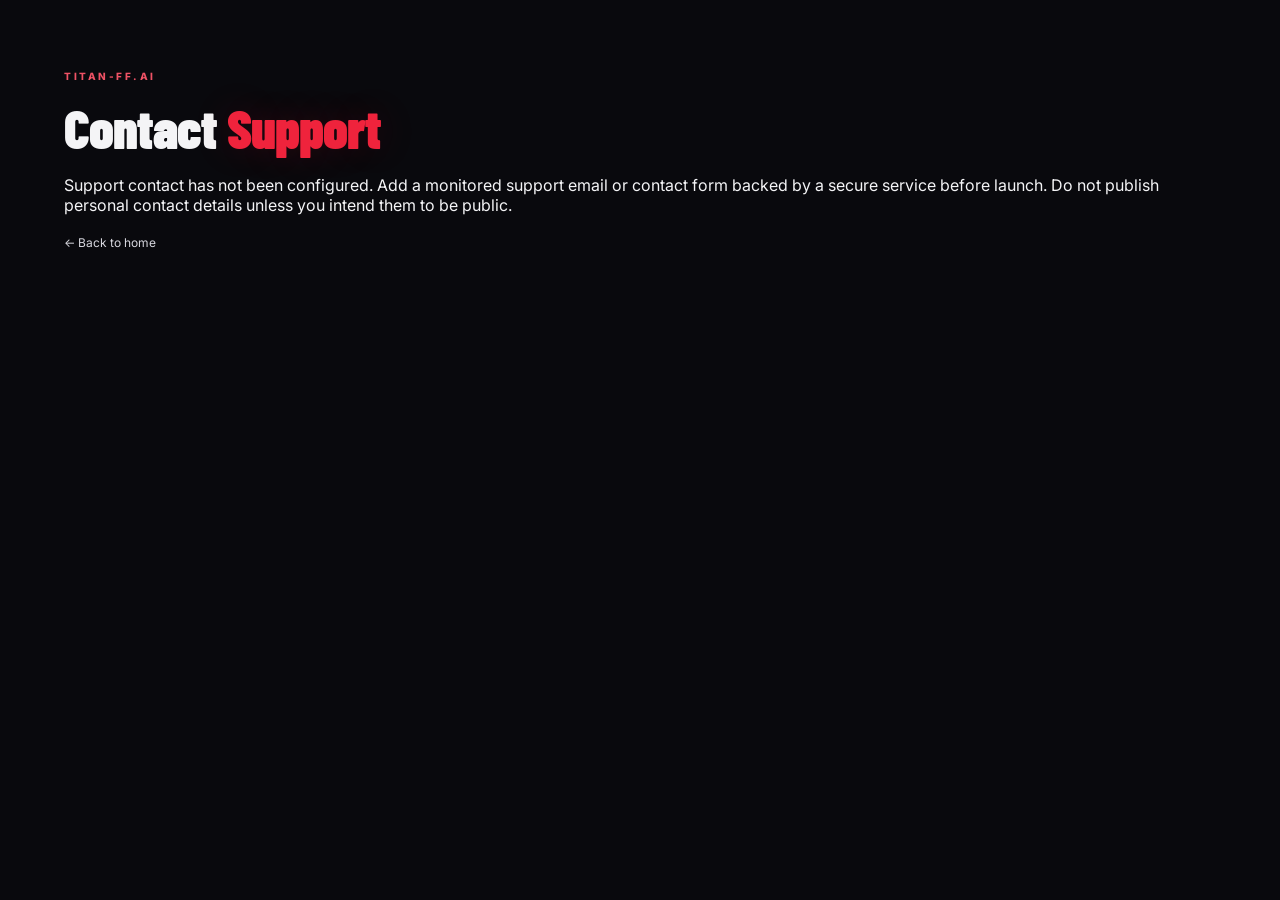
==== contact.html @ db3f046b "Add files via upload" ====
<!doctype html><html lang="en"><meta charset="utf-8"><meta name="viewport" content="width=device-width,initial-scale=1"><title>Contact — TITAN-FF.AI</title><link rel="stylesheet" href="style.css"><body><main class="section"><div class="eyebrow">TITAN-FF.AI</div><h1 style="font-size:54px">Contact <span style="color:#ef233c">Support</span></h1><p>Support contact has not been configured. Add a monitored support email or contact form backed by a secure service before launch. Do not publish personal contact details unless you intend them to be public.</p><p><a class="text-link" href="index.html">← Back to home</a></p></main></body></html>
---- style.css ----
@import url('https://fonts.googleapis.com/css2?family=Barlow+Condensed:wght@500;600;700;800;900&family=Inter:wght@400;500;600;700;800&display=swap');
:root{--bg:#09090d;--panel:#111116;--panel2:#15151c;--red:#ef233c;--red2:#a80e25;--text:#f4f4f6;--muted:#9a9aa7;--line:#292932;--green:#72e3a2}
*{box-sizing:border-box}html{scroll-behavior:smooth;scroll-padding-top:90px}body{margin:0;background:var(--bg);color:var(--text);font-family:Inter,system-ui,sans-serif;overflow-x:hidden}button,a,input{font:inherit}button,a{-webkit-tap-highlight-color:transparent}a{color:inherit;text-decoration:none}button{cursor:pointer}.ambient{position:fixed;width:350px;height:350px;filter:blur(110px);opacity:.13;pointer-events:none;z-index:-1}.ambient-one{background:#d20b31;top:120px;left:-210px}.ambient-two{background:#7312a0;right:-230px;top:650px}.topbar{height:78px;position:sticky;top:0;z-index:10;background:rgba(9,9,13,.88);backdrop-filter:blur(18px);border-bottom:1px solid #22222a;display:flex;align-items:center;justify-content:space-between;padding:0 clamp(20px,5vw,78px)}.brand{display:flex;align-items:center;gap:11px}.brand-mark{width:39px;height:39px;display:grid;place-items:center;background:linear-gradient(145deg,#ff344d,#a00c25);clip-path:polygon(15% 0,100% 0,85% 100%,0 100%);font-family:'Barlow Condensed',sans-serif;font-size:27px;font-weight:900;color:white;box-shadow:0 0 22px #ef233c44}.brand strong{display:block;font-size:17px;letter-spacing:1.7px}.brand strong span{color:var(--red)}.brand small{display:block;font-size:8px;color:#9c9ca7;letter-spacing:2px;margin-top:3px}.topbar-right{display:flex;align-items:center;gap:22px}.clock{font-size:11px;color:#b8b8c1;display:flex;align-items:center;gap:8px}.live-dot,.status i{width:7px;height:7px;background:var(--green);border-radius:50%;box-shadow:0 0 10px #72e3a288}.outline-btn{border:1px solid #45454e;color:#fff;background:transparent;padding:10px 18px;border-radius:5px;font-size:12px;font-weight:700}.outline-btn:hover{border-color:var(--red)}.hero{min-height:600px;padding:80px clamp(20px,8vw,125px) 72px;display:grid;grid-template-columns:1.05fr .95fr;gap:45px;align-items:center;max-width:1500px;margin:auto}.eyebrow{font-size:10px;font-weight:800;letter-spacing:2.5px;color:#ef5265;display:flex;align-items:center;gap:10px}.eyebrow-line{height:2px;width:26px;background:var(--red)}h1,h2,h3,p{margin-top:0}h1{font-family:'Barlow Condensed',Impact,sans-serif;font-size:clamp(65px,8vw,112px);line-height:.86;letter-spacing:-1px;margin:23px 0 24px;font-weight:900}h1 span{color:var(--red);text-shadow:0 0 38px #ef233c2a}.hero-copy>p{max-width:500px;color:#aaaab5;font-size:14px;line-height:1.9}.hero-actions{display:flex;align-items:center;gap:25px;margin-top:28px;flex-wrap:wrap}.primary-btn{background:linear-gradient(110deg,#f12a43,#b20c29);border:0;border-radius:4px;color:#fff;padding:15px 19px;font-size:11px;font-weight:800;letter-spacing:1px;display:inline-flex;align-items:center;gap:23px;justify-content:center;box-shadow:0 8px 25px #d30d3025;transition:transform .2s,filter .2s}.primary-btn:hover{transform:translateY(-2px);filter:brightness(1.12)}.text-link{font-size:12px;color:#d7d7de}.text-link span{color:var(--red);padding-left:7px}.hero-metrics{display:flex;gap:30px;border-top:1px solid #282830;margin-top:50px;padding-top:20px}.hero-metrics div{display:flex;flex-direction:column;gap:7px}.hero-metrics strong{font-size:9px;letter-spacing:1.2px}.hero-metrics span{font-size:10px;color:#858591}.hero-art{min-height:380px;position:relative;display:grid;place-items:center;isolation:isolate}.hero-art:before{content:"";position:absolute;inset:12%;background:radial-gradient(circle,#d9153428,transparent 65%);z-index:-2}.ring{position:absolute;border:1px solid #ef233c44;border-radius:50%;transform:rotate(-23deg)}.ring-outer{width:min(100%,390px);aspect-ratio:1;border-style:dashed;animation:spin 38s linear infinite}.ring-inner{width:min(76%,300px);aspect-ratio:1;border-color:#fff1;box-shadow:0 0 50px #ef233c0d,inset 0 0 50px #ef233c0d}.hero-emblem{width:190px;height:210px;display:flex;align-items:center;justify-content:center;flex-direction:column;clip-path:polygon(16% 0,84% 0,100% 75%,50% 100%,0 75%);background:linear-gradient(145deg,#282831,#101015 55%,#3c0914);border:1px solid #f13a50;filter:drop-shadow(0 0 25px #ef233c33);animation:float 4s ease-in-out infinite}.hero-emblem span{font-family:'Barlow Condensed',sans-serif;font-size:125px;font-weight:900;line-height:.8;color:#f4f4f5;text-shadow:4px 5px 0 #c31331}.hero-emblem i{font-size:14px;font-style:normal;letter-spacing:8px;color:#ff4057;margin-left:7px}.hero-stamp{position:absolute;right:2%;top:19%;font-family:'Barlow Condensed',sans-serif;font-size:22px;line-height:.85;transform:rotate(8deg);color:#b9b9c3}.hero-stamp b{color:var(--red);font-size:28px}.art-bottom{position:absolute;bottom:2%;left:7%;right:7%;display:flex;justify-content:space-between;color:#71717d;font-size:8px;letter-spacing:2px}.crosshair{position:absolute;width:18px;height:18px;border:1px solid #ef233c77}.crosshair-a{top:17%;left:12%}.crosshair-b{right:10%;bottom:17%}.section{max-width:1300px;margin:0 auto;padding:70px clamp(20px,5vw,70px)}.section-head{display:flex;justify-content:space-between;align-items:end;gap:20px;margin-bottom:27px}.section-head h2,.join-banner h2{font-size:clamp(30px,4vw,44px);letter-spacing:-1.5px;margin:9px 0 0}.section-head h2 span,.join-banner h2 span{color:var(--red)}.demo-badge{font-size:8px;letter-spacing:1.4px;color:#ff687b;border:1px solid #7c2535;padding:7px 9px;border-radius:3px;white-space:nowrap}.event-grid{display:grid;grid-template-columns:repeat(3,1fr);gap:15px}.event-card{background:linear-gradient(145deg,#15151c,#0e0e13);border:1px solid #292932;border-radius:7px;padding:21px;position:relative;overflow:hidden;transition:transform .2s,border-color .2s}.event-card:hover{transform:translateY(-4px);border-color:#75303b}.event-card.featured{border-color:#77303d;background:linear-gradient(145deg,#211117,#111116 70%)}.event-card.featured:after{content:"";position:absolute;right:-40px;top:-70px;width:160px;height:160px;border-radius:50%;background:#ed1e3b16;filter:blur(20px)}.event-top{display:flex;align-items:center;justify-content:space-between;gap:10px}.event-tag,.status{font-size:8px;letter-spacing:1px;font-weight:800}.event-tag{color:#ff596d}.muted-tag{color:#9d9da8}.status{display:flex;align-items:center;gap:6px;color:#8be2ad}.status i{width:5px;height:5px}.status.neutral{color:#a6a6b0}.status.neutral i{background:#777783;box-shadow:none}.event-symbol{font-size:37px;color:var(--red);margin:28px 0 13px;text-shadow:0 0 25px #ef233c55}.symbol-muted{color:#797985}.event-card h3{font-size:20px;margin-bottom:7px}.event-card p{font-size:11px;color:#9696a2;line-height:1.7;min-height:35px}.event-meta{display:flex;flex-direction:column;gap:9px;border-top:1px solid #2a2a33;padding-top:15px;color:#b5b5be;font-size:10px}.card-btn{display:flex;width:100%;justify-content:space-between;align-items:center;background:#202027;border:1px solid #34343d;color:#eee;padding:12px 13px;border-radius:4px;margin-top:20px;font-size:11px;font-weight:700}.card-btn span{color:#ff4057}.feature-grid{display:grid;grid-template-columns:repeat(3,1fr);gap:15px}.feature-card{border:1px solid #282830;background:#101015;padding:25px;border-radius:6px}.feature-icon{width:40px;height:40px;display:grid;place-items:center;border:1px solid #7a2736;color:#ff4057;background:#ed233b10;border-radius:5px;font-size:21px;margin-bottom:20px}.feature-card h3{font-size:15px}.feature-card p{font-size:12px;color:#9999a5;line-height:1.8;margin-bottom:0}.leaderboard{border:1px solid #2b2b34;border-radius:6px;overflow:hidden}.leader-row{display:grid;grid-template-columns:1.6fr 1fr .4fr;align-items:center;gap:15px;padding:16px 20px;border-bottom:1px solid #24242c;font-size:11px;color:#b8b8c2}.leader-row:last-child{border-bottom:0}.leader-row>span:first-child{display:flex;align-items:center;gap:12px}.leader-row>span:first-child>span:last-child{display:flex;flex-direction:column;gap:4px}.leader-row strong{color:#f1f1f4}.leader-row small{font-size:9px;color:#81818c}.leader-head{font-size:8px;letter-spacing:1.4px;color:#777783;background:#111116}.rank{font-family:'Barlow Condensed',sans-serif;font-size:17px;color:#9999a5}.rank-gold{color:#f4c56b}.player-dot{width:31px;height:31px;border-radius:50%;display:grid;place-items:center;background:#292029;border:1px solid #55303b;color:#ff586d;font-weight:800}.small-note{font-size:10px;color:#777783;margin:12px 0 0}.join-banner{max-width:1160px;margin:30px auto 80px;padding:36px clamp(20px,5vw,45px);background:linear-gradient(105deg,#271018,#151116 60%,#101015);border:1px solid #5a2631;border-radius:7px;display:flex;align-items:center;justify-content:space-between;gap:25px}.join-banner p{font-size:12px;color:#a5a5af;margin:10px 0 0}footer{border-top:1px solid #25252d;padding:30px clamp(20px,5vw,70px);display:flex;align-items:center;gap:30px;flex-wrap:wrap}footer nav{display:flex;gap:18px;flex-wrap:wrap;margin-left:auto}footer nav a{font-size:10px;color:#a4a4af}footer nav a:hover{color:#fff}footer>p{width:100%;font-size:9px;color:#666672;margin:0}.auth-dialog{width:min(94vw,440px);max-height:90vh;overflow:auto;background:#111116;color:#f4f4f6;border:1px solid #3c3036;border-radius:10px;padding:30px;box-shadow:0 25px 100px #000c;position:relative}.auth-dialog::backdrop{background:#000b;backdrop-filter:blur(6px)}.dialog-close{position:absolute;right:15px;top:12px;border:0;background:transparent;color:#a5a5af;font-size:27px}.auth-logo{display:flex;justify-content:center;margin-bottom:15px}.auth-logo .brand-mark{width:45px;height:45px;font-size:30px}.centered{justify-content:center;font-size:8px}.auth-dialog h2{text-align:center;font-size:24px;margin:9px 0}.auth-dialog h2 span{color:var(--red)}.auth-intro{text-align:center;font-size:11px;color:#a0a0aa;line-height:1.7;margin-bottom:20px}.auth-tabs{display:grid;grid-template-columns:1fr 1fr;background:#09090d;padding:4px;border-radius:5px;margin-bottom:20px}.auth-tabs button{background:transparent;border:0;color:#8e8e99;padding:10px;font-size:11px;border-radius:4px}.auth-tabs button.active{background:#2a171d;color:#fff;border:1px solid #6d2936}.auth-dialog form{display:flex;flex-direction:column;gap:13px}.auth-dialog label{display:flex;flex-direction:column;gap:7px;font-size:10px;color:#c5c5cd}.auth-dialog input:not([type=checkbox]){width:100%;background:#09090d;border:1px solid #34343e;color:#fff;padding:12px;border-radius:4px;outline:none;font-size:12px}.auth-dialog input:focus{border-color:#e52b44}.password-wrap{display:flex;align-items:center;position:relative}.password-wrap input{padding-right:55px!important}.password-wrap button{position:absolute;right:8px;border:0;background:transparent;color:#ff6478;font-size:10px}.hidden{display:none!important}.terms-check{display:flex!important;flex-direction:row!important;align-items:center;line-height:1.6}.terms-check input{accent-color:var(--red)}.terms-check a{color:#ff6478;text-decoration:underline}.auth-submit{width:100%;margin-top:4px}.separator{display:flex;align-items:center;gap:12px;color:#777783;font-size:9px;margin:18px 0}.separator:before,.separator:after{content:"";height:1px;background:#303039;flex:1}.google-btn,.phone-btn{width:100%;border:1px solid #383842;background:#19191f;color:#eee;padding:12px;border-radius:4px;font-size:11px;font-weight:700;display:flex;justify-content:center;align-items:center;gap:10px;margin-bottom:9px}.google-g{font-size:17px;font-weight:800;background:conic-gradient(from -45deg,#4285f4 0 25%,#34a853 25% 50%,#fbbc05 50% 75%,#ea4335 75%);color:transparent;background-clip:text}.auth-status{background:#201b12;border:1px solid #574323;color:#e6c786;font-size:10px;line-height:1.6;padding:10px;border-radius:4px;margin:10px 0}.security-note{display:block;text-align:center;color:#777783;font-size:9px;line-height:1.6}.toast{position:fixed;bottom:22px;left:50%;transform:translate(-50%,20px);opacity:0;pointer-events:none;background:#21171c;border:1px solid #713040;color:#fff;padding:12px 18px;border-radius:5px;font-size:11px;z-index:30;transition:.25s;max-width:90vw;text-align:center}.toast.show{opacity:1;transform:translate(-50%,0)}@keyframes spin{to{transform:rotate(337deg)}}@keyframes float{0%,100%{transform:translateY(0)}50%{transform:translateY(-9px)}}@media(max-width:850px){.hero{grid-template-columns:1fr;gap:10px;padding-top:60px}.hero-art{min-height:320px;grid-row:1}.hero-copy{grid-row:2}.hero-metrics{margin-top:35px}.event-grid{grid-template-columns:1fr 1fr}.event-card:last-child{grid-column:span 2}.feature-grid{grid-template-columns:1fr}.join-banner{margin-left:20px;margin-right:20px}footer nav{margin-left:0}}@media(max-width:560px){.topbar{height:67px;padding:0 16px}.brand-mark{width:34px;height:34px}.clock{font-size:9px}.topbar-right{gap:10px}.outline-btn{padding:9px 12px;font-size:10px}.hero{padding:45px 20px 45px}.hero-art{min-height:260px}.hero-emblem{width:145px;height:165px}.hero-emblem span{font-size:100px}.ring-outer{width:250px}.ring-inner{width:190px}.hero-stamp{font-size:16px}.hero-stamp b{font-size:20px}h1{font-size:70px}.hero-metrics{gap:15px}.hero-metrics strong{font-size:8px}.hero-metrics span{font-size:9px}.section{padding:48px 18px}.section-head{align-items:start}.section-head h2{font-size:32px}.event-grid{grid-template-columns:1fr}.event-card:last-child{grid-column:auto}.join-banner{margin-top:20px;margin-bottom:55px;align-items:flex-start;flex-direction:column}.join-banner h2{font-size:31px}footer{gap:20px}footer nav{gap:13px}.leader-row{padding:13px 10px;grid-template-columns:1.5fr .8fr .35fr;font-size:9px}.player-dot{width:26px;height:26px}.leader-row>span:first-child{gap:7px}.auth-dialog{padding:25px 20px}}
@media(prefers-reduced-motion:reduce){*,*::before,*::after{animation-duration:.01ms!important;animation-iteration-count:1!important;scroll-behavior:auto!important;transition-duration:.01ms!important}}

\n/* UID lookup section */
.uid-lookup-card { max-width: 760px; }
.uid-lookup-card > p { color: var(--muted, #a6a6b2); line-height: 1.7; }
.uid-form { margin-top: 22px; }
.uid-form label { display:block; margin-bottom:9px; font-weight:700; }
.uid-input-row { display:flex; gap:12px; }
.uid-input-row input { flex:1; min-width:0; border:1px solid rgba(255,255,255,.16); border-radius:10px; padding:14px 16px; color:#fff; background:#111117; }
.uid-input-row .primary-btn { white-space:nowrap; }
@media (max-width:560px) { .uid-input-row { flex-direction:column; } }
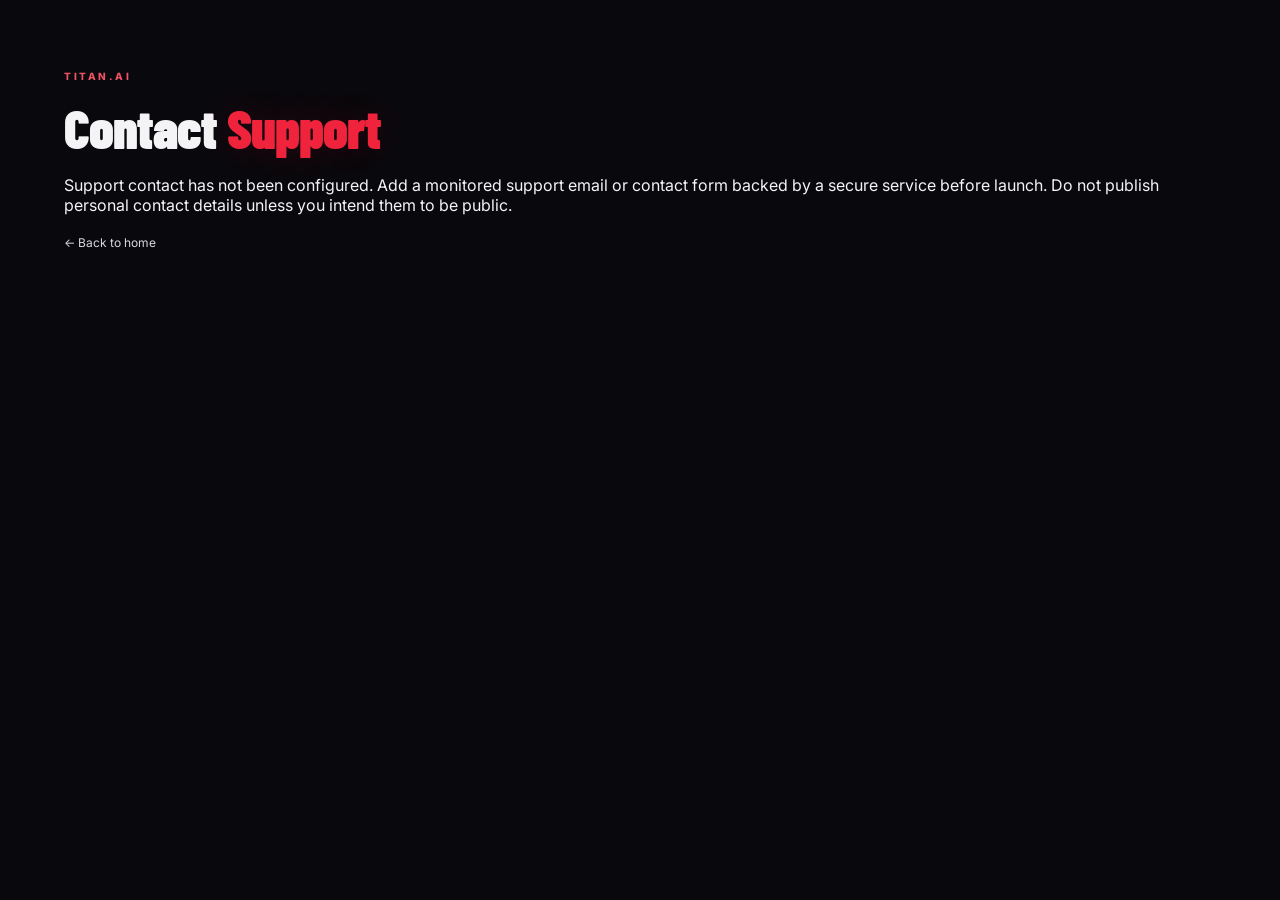
==== commit a9473909: "Add files via upload" ====
--- a/contact.html
+++ b/contact.html
@@ -1 +1 @@
-<!doctype html><html lang="en"><meta charset="utf-8"><meta name="viewport" content="width=device-width,initial-scale=1"><title>Contact — TITAN-FF.AI</title><link rel="stylesheet" href="style.css"><body><main class="section"><div class="eyebrow">TITAN-FF.AI</div><h1 style="font-size:54px">Contact <span style="color:#ef233c">Support</span></h1><p>Support contact has not been configured. Add a monitored support email or contact form backed by a secure service before launch. Do not publish personal contact details unless you intend them to be public.</p><p><a class="text-link" href="index.html">← Back to home</a></p></main></body></html>+<!doctype html><html lang="en"><meta charset="utf-8"><meta name="viewport" content="width=device-width,initial-scale=1"><title>Contact — TITAN.AI</title><link rel="stylesheet" href="style.css"><body><main class="section"><div class="eyebrow">TITAN.AI</div><h1 style="font-size:54px">Contact <span style="color:#ef233c">Support</span></h1><p>Support contact has not been configured. Add a monitored support email or contact form backed by a secure service before launch. Do not publish personal contact details unless you intend them to be public.</p><p><a class="text-link" href="index.html">← Back to home</a></p></main></body></html>
--- a/style.css
+++ b/style.css
@@ -12,3 +12,11 @@
 .uid-input-row input { flex:1; min-width:0; border:1px solid rgba(255,255,255,.16); border-radius:10px; padding:14px 16px; color:#fff; background:#111117; }
 .uid-input-row .primary-btn { white-space:nowrap; }
 @media (max-width:560px) { .uid-input-row { flex-direction:column; } }
+
+/* Local game-code analysis panel */
+.analysis-extra{display:grid;grid-template-columns:1fr 1fr;gap:14px;margin-top:16px}
+.analysis-extra label{display:flex;flex-direction:column;gap:8px;color:var(--muted,#a7a7b8);font-size:.82rem}
+.analysis-extra input{width:100%;min-width:0;padding:12px;border:1px solid rgba(255,255,255,.13);border-radius:10px;background:rgba(5,7,14,.8);color:#f4f4fa}
+.analysis-progress{height:5px;margin-top:18px;border-radius:9px;background:rgba(255,255,255,.1);overflow:hidden}
+#analysis-progress-fill{width:0;height:100%;background:linear-gradient(90deg,#00e5ff,#9d5cff);transition:width .35s ease}
+@media(max-width:640px){.analysis-extra{grid-template-columns:1fr}.uid-input-row{align-items:stretch}}
